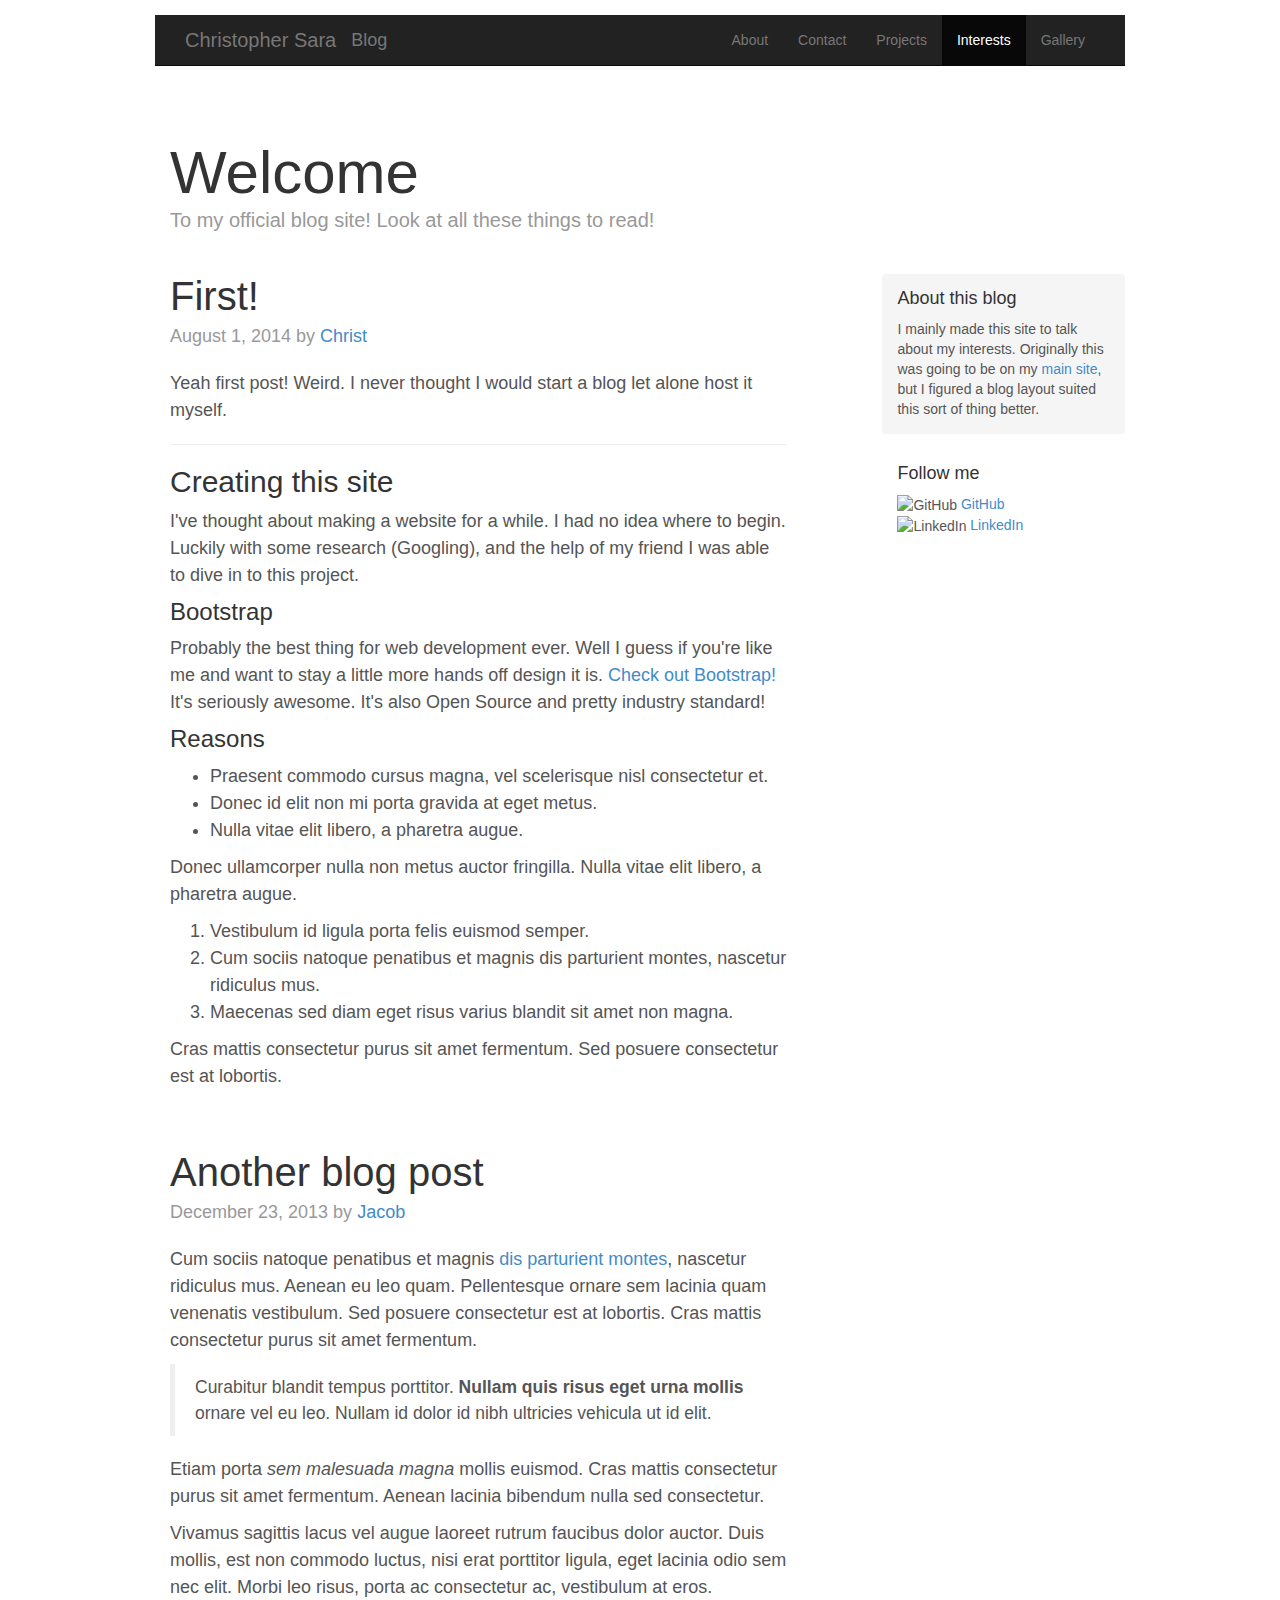
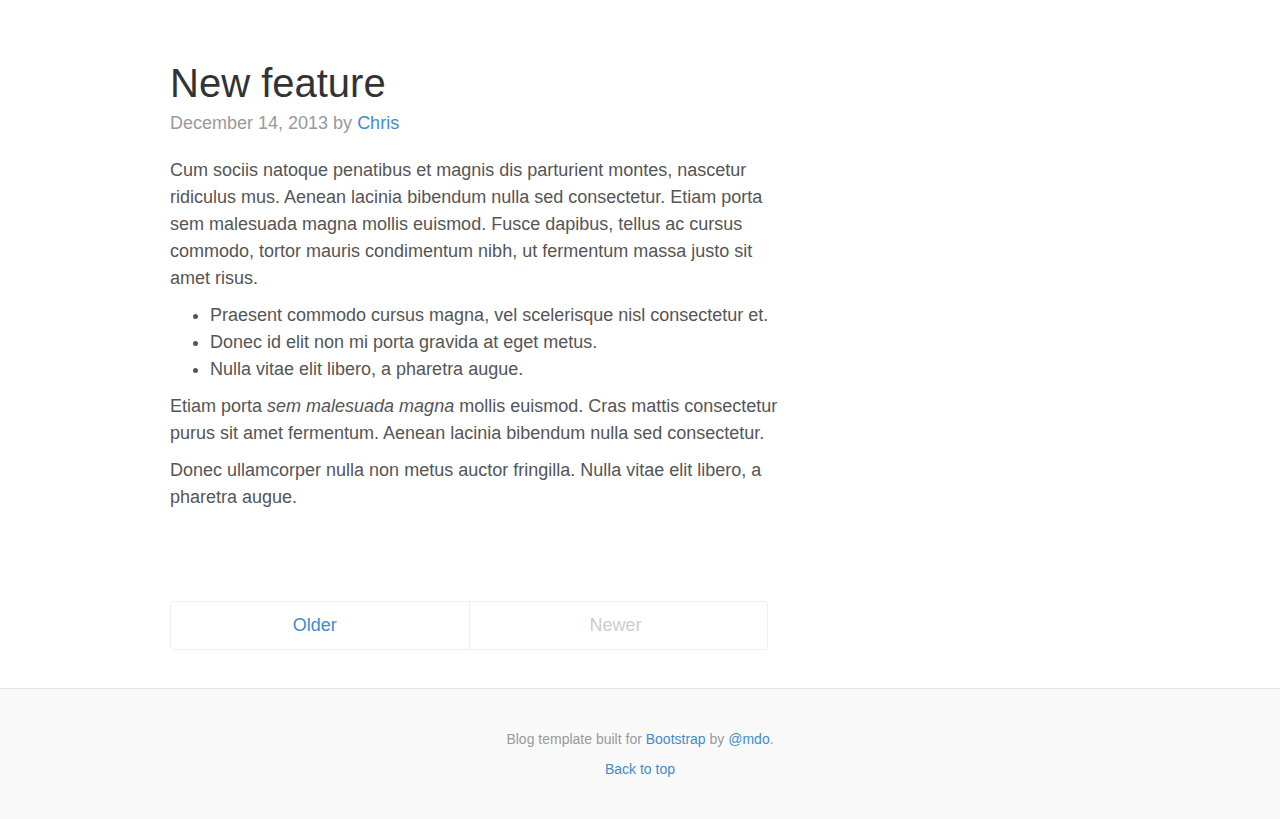
==== blog/html/index.html @ 2a260145 "added blog folder" ====
<!DOCTYPE html>
<html lang="en">
  <head>
    <meta charset="utf-8">
    <meta http-equiv="X-UA-Compatible" content="IE=edge">
    <meta name="viewport" content="width=device-width, initial-scale=1">
    <meta name="description" content="">
    <meta name="author" content="">
    <link rel="icon" href="../pics/favicon.ico">

    <title>Christopher Sara Blog</title>

    <!-- Bootstrap core CSS -->
    <link href="../../css/bootstrap.css" rel="stylesheet">

    <!-- Custom styles for this template -->
    <link href="../css/blog.css" rel="stylesheet">

    <!-- Just for debugging purposes. Don't actually copy these 2 lines! -->
    <!--[if lt IE 9]><script src="../../assets/js/ie8-responsive-file-warning.js"></script><![endif]-->
    <script src="../../assets/js/ie-emulation-modes-warning.js"></script>

    <!-- IE10 viewport hack for Surface/desktop Windows 8 bug -->
    <script src="../../assets/js/ie10-viewport-bug-workaround.js"></script>

    <!-- HTML5 shim and Respond.js IE8 support of HTML5 elements and media queries -->
    <!--[if lt IE 9]>
      <script src="https://oss.maxcdn.com/html5shiv/3.7.2/html5shiv.min.js"></script>
      <script src="https://oss.maxcdn.com/respond/1.4.2/respond.min.js"></script>
    <![endif]-->
  </head>

  <body>

    <div class="blog-masthead">
      <div class="container">
        <div class="navbar-wrapper">
    <div class="container">
     <div class="navbar navbar-static-top navbar-inverse" role="navigation">
       <div class="container">
        <div class="navbar-header">
          <button type="button" class="navbar-toggle" data-toggle="collapse" data-target=".navbar-collapse">
            <span class="sr-only">Toggle navigation</span>
            <span class="icon-bar"></span>
            <span class="icon-bar"></span>
            <span class="icon-bar"></span>
          </button>
		  <a class="navbar-brand divider-vertical" href="../../html/index.html" >Christopher Sara</a>
		  <a class="navbar-brand " href="index.html">Blog</a>
        </div>
        <div class="collapse navbar-collapse">
          <ul class="nav navbar-nav">
            <li><a href="aboutme.html">About</a></li>
            <li><a href="contact.html">Contact</a></li>			
			<li><a href="projects.html">Projects</a></li>
			<li class="active"><a href="interests.html">Interests</a></li>
			<li><a href="gallery.html">Gallery</a></li>
			
          </ul>
        </div><!-- /.nav-collapse -->
      </div><!-- /.container -->
    </div><!-- /.navbar -->
	</div><!--/.container-->
	</div><!--/. navbar-wrapper-->
      </div>
    </div>

    <div class="container">

      <div class="blog-header">
        <h1 class="blog-title">Welcome</h1>
        <p class="lead blog-description">To my official blog site! Look at all these things to read!</p>
      </div>

      <div class="row">

        <div class="col-sm-8 blog-main">

          <div class="blog-post">
            <h2 class="blog-post-title">First!</h2>
            <p class="blog-post-meta">August 1, 2014 by <a href="#">Christ</a></p>

            <p>Yeah first post! Weird. I never thought I would start a blog let alone host it myself.</p>
            <hr>
            <!--<p>Cum sociis natoque penatibus et magnis <a href="#">dis parturient montes</a>, nascetur ridiculus mus. Aenean eu leo quam. Pellentesque ornare sem lacinia quam venenatis vestibulum. Sed posuere consectetur est at lobortis. Cras mattis consectetur purus sit amet fermentum.</p>
            <blockquote>
              <p>Curabitur blandit tempus porttitor. <strong>Nullam quis risus eget urna mollis</strong> ornare vel eu leo. Nullam id dolor id nibh ultricies vehicula ut id elit.</p>
            </blockquote>
            <p>Etiam porta <em>sem malesuada magna</em> mollis euismod. Cras mattis consectetur purus sit amet fermentum. Aenean lacinia bibendum nulla sed consectetur.</p>-->
            <h2>Creating this site</h2>
            <p>I've thought about making a website for a while. I had no idea where to begin. Luckily with some research (Googling), and the help of my friend I was able to dive in to this project. </p>
            <h3>Bootstrap</h3>
            <p>Probably the best thing for web development ever. Well I guess if you're like me and want to stay a little more hands off design it is. <a href="http://getbootstrap.com/">Check out Bootstrap!</a> It's seriously awesome. It's also Open Source and pretty industry standard!</p>
            <!--<pre><code>Example code block</code></pre>
            <p>Aenean lacinia bibendum nulla sed consectetur. Etiam porta sem malesuada magna mollis euismod. Fusce dapibus, tellus ac cursus commodo, tortor mauris condimentum nibh, ut fermentum massa.</p>-->
            <h3>Reasons</h3>
            <p></p>
            <ul>
              <li>Praesent commodo cursus magna, vel scelerisque nisl consectetur et.</li>
              <li>Donec id elit non mi porta gravida at eget metus.</li>
              <li>Nulla vitae elit libero, a pharetra augue.</li>
            </ul>
            <p>Donec ullamcorper nulla non metus auctor fringilla. Nulla vitae elit libero, a pharetra augue.</p>
            <ol>
              <li>Vestibulum id ligula porta felis euismod semper.</li>
              <li>Cum sociis natoque penatibus et magnis dis parturient montes, nascetur ridiculus mus.</li>
              <li>Maecenas sed diam eget risus varius blandit sit amet non magna.</li>
            </ol>
            <p>Cras mattis consectetur purus sit amet fermentum. Sed posuere consectetur est at lobortis.</p>
          </div><!-- /.blog-post -->

          <div class="blog-post">
            <h2 class="blog-post-title">Another blog post</h2>
            <p class="blog-post-meta">December 23, 2013 by <a href="#">Jacob</a></p>

            <p>Cum sociis natoque penatibus et magnis <a href="#">dis parturient montes</a>, nascetur ridiculus mus. Aenean eu leo quam. Pellentesque ornare sem lacinia quam venenatis vestibulum. Sed posuere consectetur est at lobortis. Cras mattis consectetur purus sit amet fermentum.</p>
            <blockquote>
              <p>Curabitur blandit tempus porttitor. <strong>Nullam quis risus eget urna mollis</strong> ornare vel eu leo. Nullam id dolor id nibh ultricies vehicula ut id elit.</p>
            </blockquote>
            <p>Etiam porta <em>sem malesuada magna</em> mollis euismod. Cras mattis consectetur purus sit amet fermentum. Aenean lacinia bibendum nulla sed consectetur.</p>
            <p>Vivamus sagittis lacus vel augue laoreet rutrum faucibus dolor auctor. Duis mollis, est non commodo luctus, nisi erat porttitor ligula, eget lacinia odio sem nec elit. Morbi leo risus, porta ac consectetur ac, vestibulum at eros.</p>
          </div><!-- /.blog-post -->

          <div class="blog-post">
            <h2 class="blog-post-title">New feature</h2>
            <p class="blog-post-meta">December 14, 2013 by <a href="#">Chris</a></p>

            <p>Cum sociis natoque penatibus et magnis dis parturient montes, nascetur ridiculus mus. Aenean lacinia bibendum nulla sed consectetur. Etiam porta sem malesuada magna mollis euismod. Fusce dapibus, tellus ac cursus commodo, tortor mauris condimentum nibh, ut fermentum massa justo sit amet risus.</p>
            <ul>
              <li>Praesent commodo cursus magna, vel scelerisque nisl consectetur et.</li>
              <li>Donec id elit non mi porta gravida at eget metus.</li>
              <li>Nulla vitae elit libero, a pharetra augue.</li>
            </ul>
            <p>Etiam porta <em>sem malesuada magna</em> mollis euismod. Cras mattis consectetur purus sit amet fermentum. Aenean lacinia bibendum nulla sed consectetur.</p>
            <p>Donec ullamcorper nulla non metus auctor fringilla. Nulla vitae elit libero, a pharetra augue.</p>
          </div><!-- /.blog-post -->

          <!--<ul class="pager">
            <li><a href="#">Previous</a></li>
            <li><a href="#">Next</a></li>
          </ul>-->
		  <div class="pagination">
  
			<a class="pagination-item older" href="/page2">Older</a>
  
  
			<span class="pagination-item newer">Newer</span>
  
		  </div><!-- /.pagination -->

        </div><!-- /.blog-main -->

        <div class="col-sm-3 col-sm-offset-1 blog-sidebar">
          <div class="sidebar-module sidebar-module-inset">
            <h4>About this blog</h4>
            <p>I mainly made this site to talk about my interests. Originally this was going to be on my <a href= http://christophersara.com> main site</a>, but I figured a blog layout suited this sort of thing better.</p>
          </div>
          <!--<div class="sidebar-module">
            <h4>Archives</h4>
            <ol class="list-unstyled">
              <li><a href="#">March 2014</a></li>
              <li><a href="#">February 2014</a></li>
              <li><a href="#">January 2014</a></li>
              <li><a href="#">December 2013</a></li>
              <li><a href="#">November 2013</a></li>
              <li><a href="#">October 2013</a></li>
              <li><a href="#">September 2013</a></li>
              <li><a href="#">August 2013</a></li>
              <li><a href="#">July 2013</a></li>
              <li><a href="#">June 2013</a></li>
              <li><a href="#">May 2013</a></li>
              <li><a href="#">April 2013</a></li>
            </ol>
          </div>-->
          <div class="sidebar-module">
            <h4>Follow me </h4>
            <ol class="list-unstyled">
              <li><img src="https://assets-cdn.github.com/favicon.ico" alt="GitHub" width="15" height="15"><a> </a><a href="https://github.com/csara">GitHub</a></li>
              <li><img src="https://static.licdn.com/scds/common/u/images/logos/favicons/v1/favicon.ico" alt="LinkedIn" width="15" height="15"><a> </a><a href="https://www.linkedin.com/in/christophersara/">LinkedIn</a></li>
            </ol>
          </div>
        </div><!-- /.blog-sidebar -->

      </div><!-- /.row -->

    </div><!-- /.container -->

    <div class="blog-footer">
      <p>Blog template built for <a href="http://getbootstrap.com">Bootstrap</a> by <a href="https://twitter.com/mdo">@mdo</a>.</p>
      <p>
        <a href="#">Back to top</a>
      </p>
    </div>


    <!-- Bootstrap core JavaScript
    ================================================== -->
    <!-- Placed at the end of the document so the pages load faster -->
    <script src="https://ajax.googleapis.com/ajax/libs/jquery/1.11.1/jquery.min.js"></script>
    <script src="../../js/bootstrap.min.js"></script>
    <script src="../../js/docs.min.js"></script>
  </body>
</html>
---- blog/css/blog.css ----
/*
 * Globals
 */

body {
  font-family: "Helvetica Neue", Helvetica, Arial, sans-serif;
  color: #555;
}

h1, .h1,
h2, .h2,
h3, .h3,
h4, .h4,
h5, .h5,
h6, .h6 {
  margin-top: 0;
  font-family: "Helvetica Neue", Helvetica, Arial, sans-serif;
  font-weight: normal;
  color: #333;
}


/*
 * Override Bootstrap's default container.
 */

@media (min-width: 1200px) {
  .container {
    width: 970px;
  }
}


/*
 * Masthead for nav
 */

.navbar-wrapper {
  font-family: "Helvetica Neue", Helvetica, Arial, sans-serif;
  position: absolute;
  top: 15px;
  right: 0;
  left: 0;
  z-index: 20;
}


.navbar .divider-vertical {
height: 50px;
font-size: 20px;
/*margin: 0px 0px;
padding-left: 5px
border-right: 2px solid #484848;*/
}

/* Flip around the padding for proper display in narrow viewports */
.navbar-wrapper > .container {
  padding-right: 0;
  padding-left: 0;
}
.navbar-wrapper .navbar {
  padding-right: 10px;
  padding-left: 15px;
}
.navbar-wrapper .navbar .container {
  width: auto;
}

.navbar-collapse{
  float:right;
}



/*
 * Blog name and description
 */

.blog-header {
  padding-top: 20px;
  padding-bottom: 20px;
}
.blog-title {
  margin-top: 120px;
  margin-bottom: 0;
  font-size: 60px;
  font-weight: normal;
}
.blog-description {
  font-size: 20px;
  color: #999;
}


/*
 * Main column and sidebar layout
 */

.blog-main {
  font-size: 18px;
  line-height: 1.5;
}

/* Sidebar modules for boxing content */
.sidebar-module {
  padding: 15px;
  margin: 0 -15px 15px;
}
.sidebar-module-inset {
  padding: 15px;
  background-color: #f5f5f5;
  border-radius: 4px;
}
.sidebar-module-inset p:last-child,
.sidebar-module-inset ul:last-child,
.sidebar-module-inset ol:last-child {
  margin-bottom: 0;
}



/* Pagination 
.pager {
  font-family: "Helvetica Neue", Helvetica, Arial, sans-serif;
  margin-bottom: 60px;
  text-align: left;
}
.pager > li > a {
  width: 140px;
  padding: 10px 80px;
  text-align: center;
  border-radius: 30px;
}*/
/*
 * Pagination
 *
 * Super lightweight (HTML-wise) blog pagination. `span`s are provide for when
 * there are no more previous or next posts to show.
 */

.pagination {
  overflow: hidden; /* clearfix */
  margin-left: -1rem;
  margin-right: -1rem;
  color: #ccc;
  text-align: center;
}

/* Pagination items can be `span`s or `a`s */
.pagination-item {
  position: relative;
  display: block;
  padding: 1rem 13rem 1rem 12rem;
  border: 1px solid #eee;
  text-align: center;
}

.pagination-item:first-child {
  margin-bottom: -1px;
}

/* Only provide a hover state for linked pagination items */
a.pagination-item:hover {
  z-index: 2;
  color: #fff;
  text-decoration: none;
  background-color: #268bd2;
  border-color: #268bd2;
}

@media (min-width: 30em) {
  .pagination {
    margin: 3rem 0;
  }
  .pagination-item {
    float: left;
    width: 50%;
  }
  .pagination-item:first-child {
    margin-bottom: 0;
    border-top-left-radius:    4px;
    border-bottom-left-radius: 4px;
  }
  .pagination-item:last-child {
    margin-left: -1px;
    border-top-right-radius:    4px;
    border-bottom-right-radius: 4px;
  }
}

/*
 * Blog posts
 */

.blog-post {
  margin-bottom: 60px;
}
.blog-post-title {
  margin-bottom: 5px;
  font-size: 40px;
}
.blog-post-meta {
  margin-bottom: 20px;
  color: #999;
}

/*
 * Footer
 */

.blog-footer {
  font-family: "Helvetica Neue", Helvetica, Arial, sans-serif;
  padding: 40px 0;
  color: #999;
  text-align: center;
  background-color: #f9f9f9;
  border-top: 1px solid #e5e5e5;
}
.blog-footer p:last-child {
  margin-bottom: 0;
}
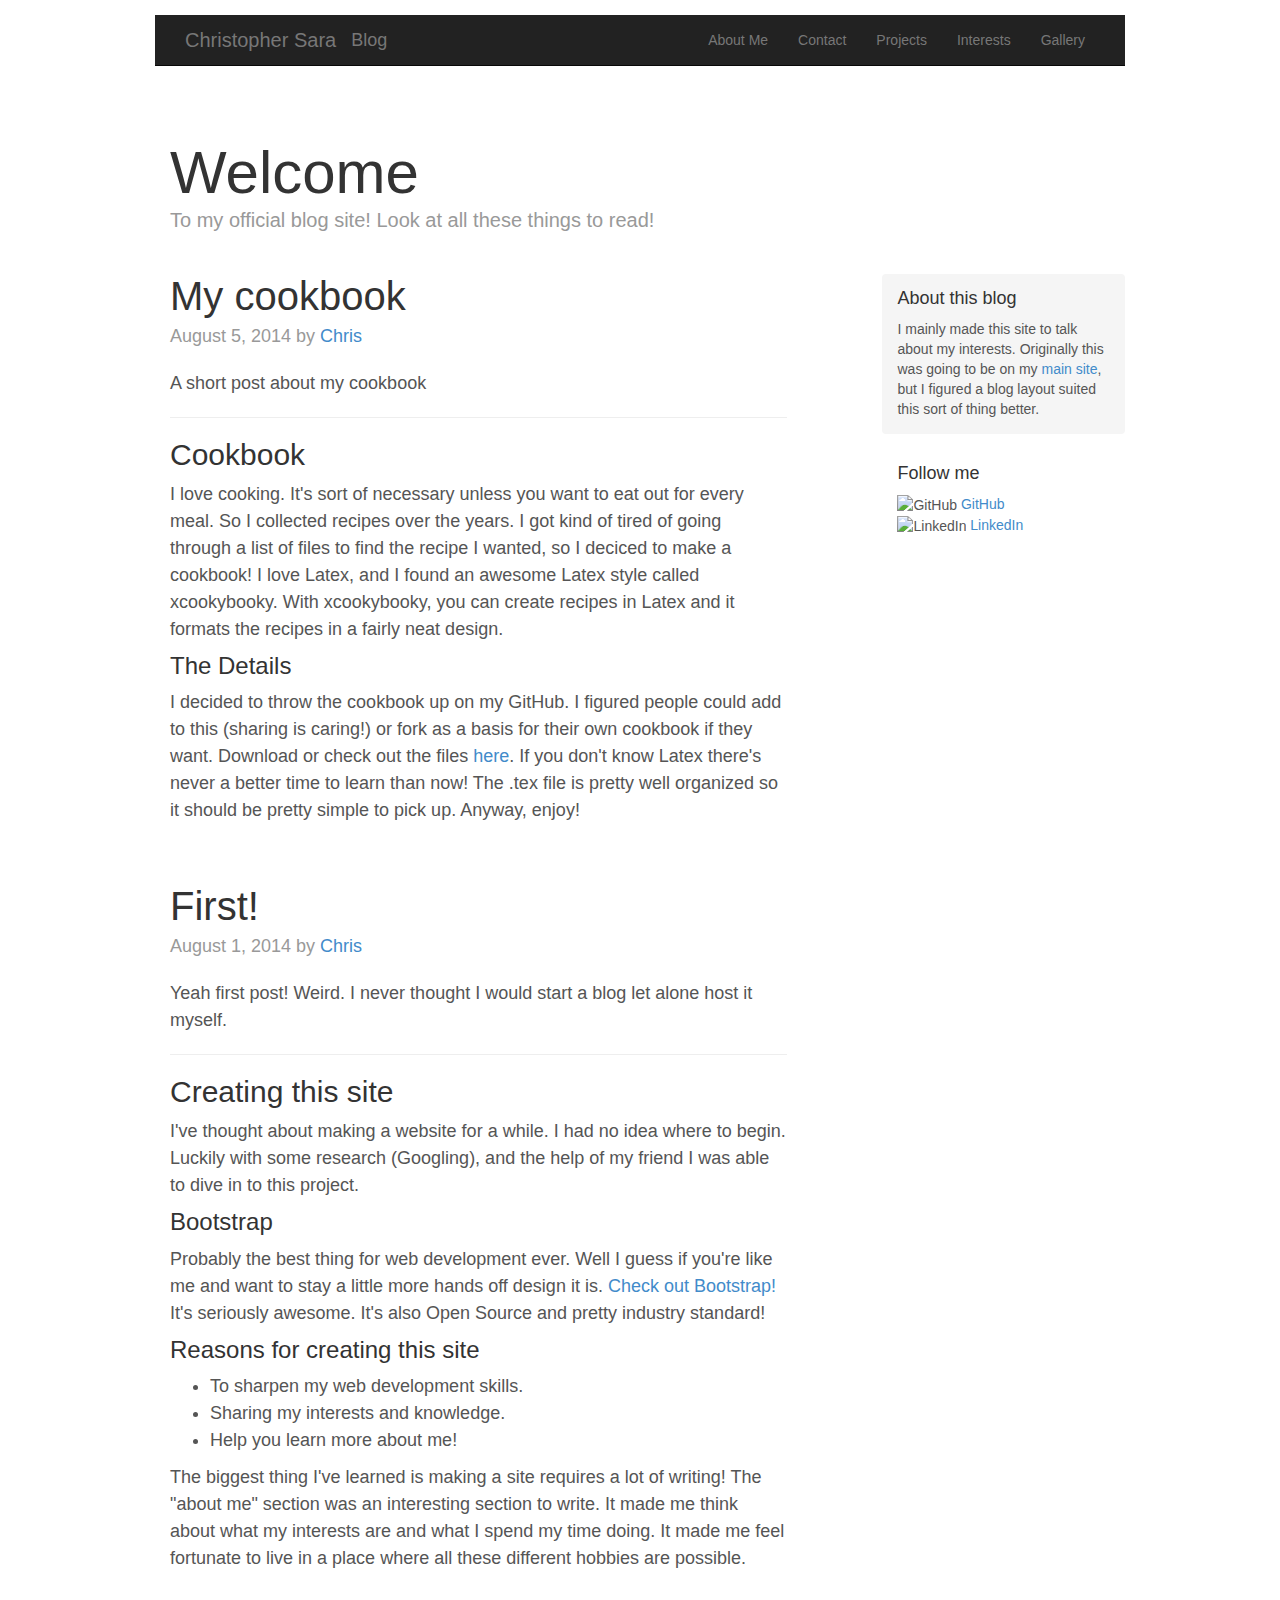
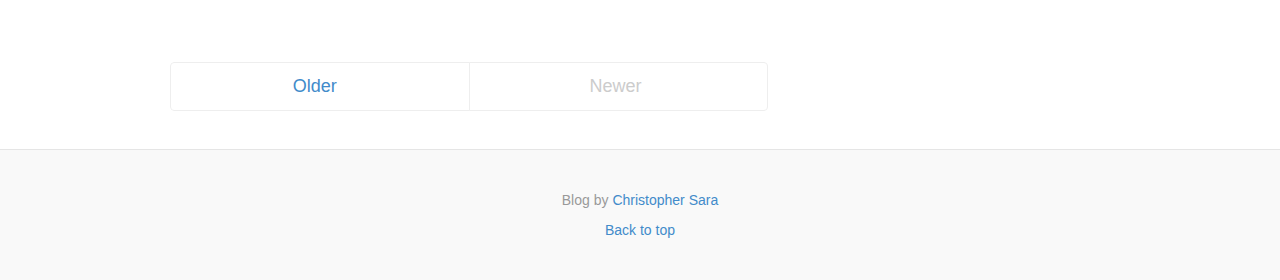
==== commit ab3c44d4: "added a ton of things..uh..blog post and styling stuff" ====
--- a/blog/html/index.html
+++ b/blog/html/index.html
@@ -46,16 +46,16 @@
             <span class="icon-bar"></span>
             <span class="icon-bar"></span>
           </button>
-		  <a class="navbar-brand divider-vertical" href="../../html/index.html" >Christopher Sara</a>
+		  <a class="navbar-brand divider-vertical" href="http://christophersara.com/index.html" >Christopher Sara</a>
 		  <a class="navbar-brand " href="index.html">Blog</a>
         </div>
         <div class="collapse navbar-collapse">
           <ul class="nav navbar-nav">
-            <li><a href="aboutme.html">About</a></li>
-            <li><a href="contact.html">Contact</a></li>			
-			<li><a href="projects.html">Projects</a></li>
-			<li class="active"><a href="interests.html">Interests</a></li>
-			<li><a href="gallery.html">Gallery</a></li>
+            <li><a href="http://christophersara.com/aboutme.html">About Me</a></li>
+            <li><a href="http://christophersara.com/contact.html">Contact</a></li>			
+			<li><a href="http://christophersara.com/projects.html">Projects</a></li>
+			<li><a href="http://christophersara.com/interests.html">Interests</a></li>
+			<li><a href="http://christophersara.com/gallery.html">Gallery</a></li>
 			
           </ul>
         </div><!-- /.nav-collapse -->
@@ -76,10 +76,27 @@
       <div class="row">
 
         <div class="col-sm-8 blog-main">
+		
+		<div class="blog-post">
+            <h2 class="blog-post-title">My cookbook</h2>
+            <p class="blog-post-meta">August 5, 2014 by <a href="#">Chris</a></p>
+
+            <p>A short post about my cookbook</p>
+            <hr>
+            <!--<p>Cum sociis natoque penatibus et magnis <a href="#">dis parturient montes</a>, nascetur ridiculus mus. Aenean eu leo quam. Pellentesque ornare sem lacinia quam venenatis vestibulum. Sed posuere consectetur est at lobortis. Cras mattis consectetur purus sit amet fermentum.</p>
+            <blockquote>
+              <p>Curabitur blandit tempus porttitor. <strong>Nullam quis risus eget urna mollis</strong> ornare vel eu leo. Nullam id dolor id nibh ultricies vehicula ut id elit.</p>
+            </blockquote>
+            <p>Etiam porta <em>sem malesuada magna</em> mollis euismod. Cras mattis consectetur purus sit amet fermentum. Aenean lacinia bibendum nulla sed consectetur.</p>-->
+            <h2>Cookbook</h2>
+            <p>I love cooking. It's sort of necessary unless you want to eat out for every meal. So I collected recipes over the years. I got kind of tired of going through a list of files to find the recipe I wanted, so I deciced to make a cookbook! I love Latex, and I found an awesome Latex style called xcookybooky. With xcookybooky, you can create recipes in Latex and it formats the recipes in a fairly neat design.  </p>
+            <h3>The Details</h3>
+            <p>I decided to throw the cookbook up on my GitHub. I figured people could add to this (sharing is caring!) or fork as a basis for their own cookbook if they want. Download or check out the files <a href="http://github.com/csara/cookbook">here</a>. If you don't know Latex there's never a better time to learn than now! The .tex file is pretty well organized so it should be pretty simple to pick up. Anyway, enjoy!</p>			
+          </div><!-- /.blog-post -->
 
           <div class="blog-post">
             <h2 class="blog-post-title">First!</h2>
-            <p class="blog-post-meta">August 1, 2014 by <a href="#">Christ</a></p>
+            <p class="blog-post-meta">August 1, 2014 by <a href="#">Chris</a></p>
 
             <p>Yeah first post! Weird. I never thought I would start a blog let alone host it myself.</p>
             <hr>
@@ -94,47 +111,17 @@
             <p>Probably the best thing for web development ever. Well I guess if you're like me and want to stay a little more hands off design it is. <a href="http://getbootstrap.com/">Check out Bootstrap!</a> It's seriously awesome. It's also Open Source and pretty industry standard!</p>
             <!--<pre><code>Example code block</code></pre>
             <p>Aenean lacinia bibendum nulla sed consectetur. Etiam porta sem malesuada magna mollis euismod. Fusce dapibus, tellus ac cursus commodo, tortor mauris condimentum nibh, ut fermentum massa.</p>-->
-            <h3>Reasons</h3>
+            <h3>Reasons for creating this site</h3>
             <p></p>
             <ul>
-              <li>Praesent commodo cursus magna, vel scelerisque nisl consectetur et.</li>
-              <li>Donec id elit non mi porta gravida at eget metus.</li>
-              <li>Nulla vitae elit libero, a pharetra augue.</li>
+              <li>To sharpen my web development skills.</li>
+              <li>Sharing my interests and knowledge.</li>
+              <li>Help you learn more about me!</li>
             </ul>
-            <p>Donec ullamcorper nulla non metus auctor fringilla. Nulla vitae elit libero, a pharetra augue.</p>
-            <ol>
-              <li>Vestibulum id ligula porta felis euismod semper.</li>
-              <li>Cum sociis natoque penatibus et magnis dis parturient montes, nascetur ridiculus mus.</li>
-              <li>Maecenas sed diam eget risus varius blandit sit amet non magna.</li>
-            </ol>
-            <p>Cras mattis consectetur purus sit amet fermentum. Sed posuere consectetur est at lobortis.</p>
+            <p>The biggest thing I've learned is making a site requires a lot of writing! The "about me" section was an interesting section to write. It made me think about what my interests are and what I spend my time doing. It made me feel fortunate to live in a place where all these different hobbies are possible.</p>
           </div><!-- /.blog-post -->
 
-          <div class="blog-post">
-            <h2 class="blog-post-title">Another blog post</h2>
-            <p class="blog-post-meta">December 23, 2013 by <a href="#">Jacob</a></p>
-
-            <p>Cum sociis natoque penatibus et magnis <a href="#">dis parturient montes</a>, nascetur ridiculus mus. Aenean eu leo quam. Pellentesque ornare sem lacinia quam venenatis vestibulum. Sed posuere consectetur est at lobortis. Cras mattis consectetur purus sit amet fermentum.</p>
-            <blockquote>
-              <p>Curabitur blandit tempus porttitor. <strong>Nullam quis risus eget urna mollis</strong> ornare vel eu leo. Nullam id dolor id nibh ultricies vehicula ut id elit.</p>
-            </blockquote>
-            <p>Etiam porta <em>sem malesuada magna</em> mollis euismod. Cras mattis consectetur purus sit amet fermentum. Aenean lacinia bibendum nulla sed consectetur.</p>
-            <p>Vivamus sagittis lacus vel augue laoreet rutrum faucibus dolor auctor. Duis mollis, est non commodo luctus, nisi erat porttitor ligula, eget lacinia odio sem nec elit. Morbi leo risus, porta ac consectetur ac, vestibulum at eros.</p>
-          </div><!-- /.blog-post -->
-
-          <div class="blog-post">
-            <h2 class="blog-post-title">New feature</h2>
-            <p class="blog-post-meta">December 14, 2013 by <a href="#">Chris</a></p>
-
-            <p>Cum sociis natoque penatibus et magnis dis parturient montes, nascetur ridiculus mus. Aenean lacinia bibendum nulla sed consectetur. Etiam porta sem malesuada magna mollis euismod. Fusce dapibus, tellus ac cursus commodo, tortor mauris condimentum nibh, ut fermentum massa justo sit amet risus.</p>
-            <ul>
-              <li>Praesent commodo cursus magna, vel scelerisque nisl consectetur et.</li>
-              <li>Donec id elit non mi porta gravida at eget metus.</li>
-              <li>Nulla vitae elit libero, a pharetra augue.</li>
-            </ul>
-            <p>Etiam porta <em>sem malesuada magna</em> mollis euismod. Cras mattis consectetur purus sit amet fermentum. Aenean lacinia bibendum nulla sed consectetur.</p>
-            <p>Donec ullamcorper nulla non metus auctor fringilla. Nulla vitae elit libero, a pharetra augue.</p>
-          </div><!-- /.blog-post -->
+          
 
           <!--<ul class="pager">
             <li><a href="#">Previous</a></li>
@@ -187,7 +174,7 @@
     </div><!-- /.container -->
 
     <div class="blog-footer">
-      <p>Blog template built for <a href="http://getbootstrap.com">Bootstrap</a> by <a href="https://twitter.com/mdo">@mdo</a>.</p>
+      <p>Blog by <a href="http://christophersara.com">Christopher Sara</a></p>
       <p>
         <a href="#">Back to top</a>
       </p>
